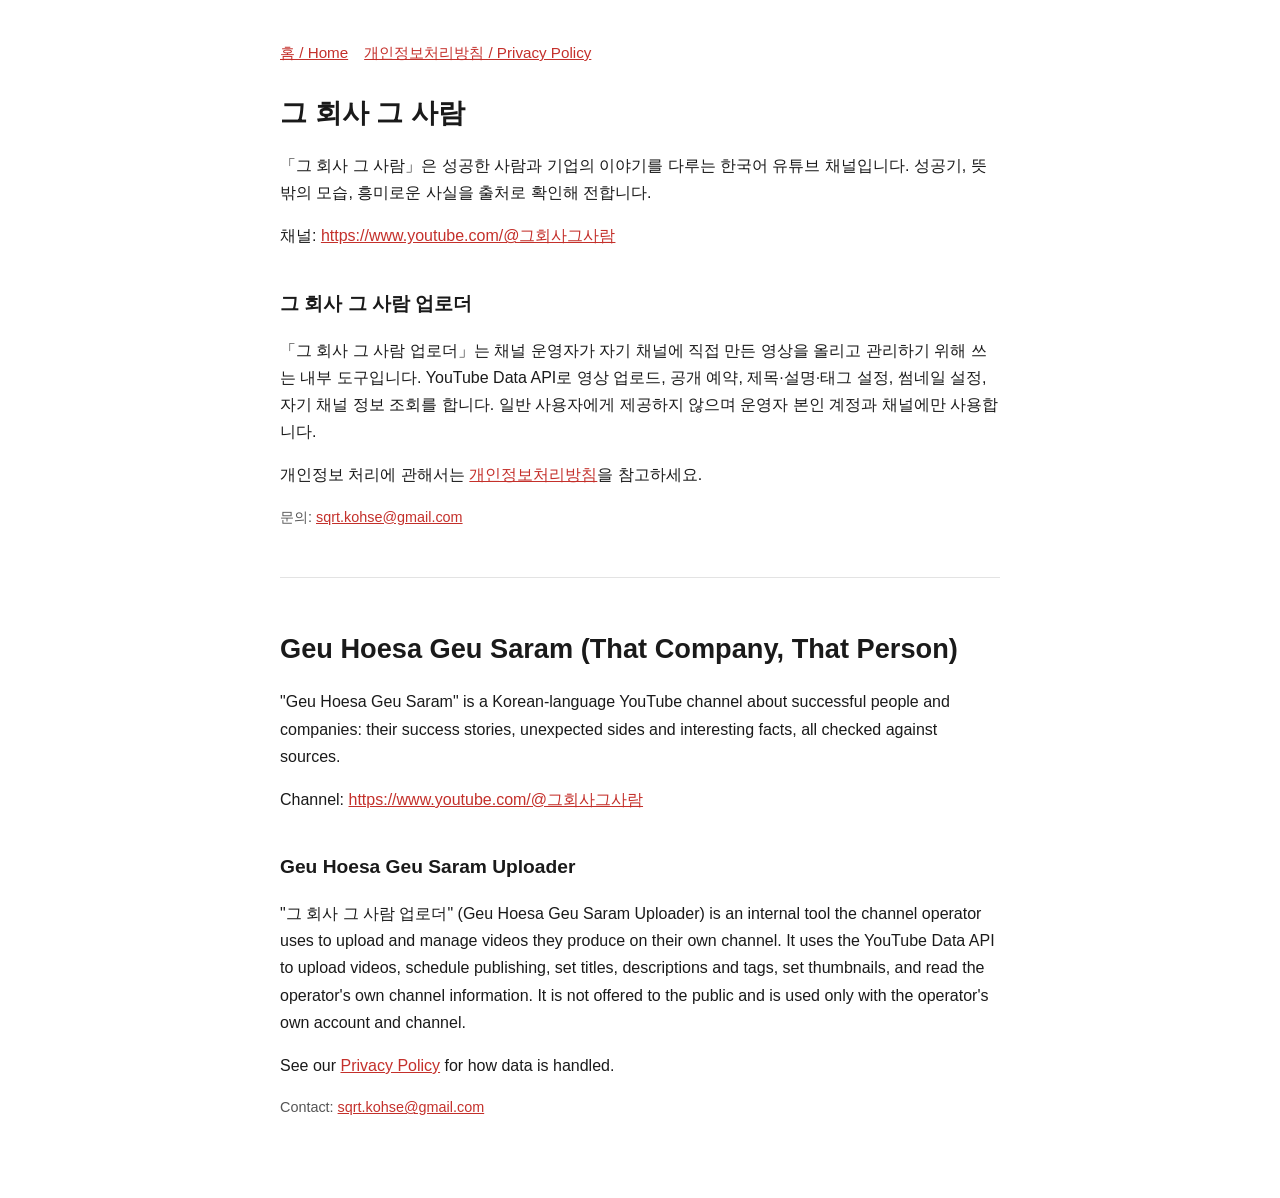
==== index.html @ ab49c770 "Add channel homepage and uploader privacy policy Co-Authored-By: Claude Opus 5.5 <noreply@anthropic." ====
<!doctype html>
<html lang="ko">
<head>
<meta charset="utf-8"><meta name="viewport" content="width=device-width,initial-scale=1">
<title>그 회사 그 사람</title>
<meta name="description" content="성공한 사람과 기업의 이야기를 다루는 한국어 유튜브 채널 「그 회사 그 사람」과 그 업로드 도구 소개">
<link rel="stylesheet" href="style.css">
</head>
<body><main>
<nav><a href="./">홈 / Home</a><a href="privacy.html">개인정보처리방침 / Privacy Policy</a></nav>

<h1>그 회사 그 사람</h1>
<p>「그 회사 그 사람」은 성공한 사람과 기업의 이야기를 다루는 한국어 유튜브 채널입니다. 성공기, 뜻밖의 모습, 흥미로운 사실을 출처로 확인해 전합니다.</p>
<p>채널: <a href="https://www.youtube.com/@그회사그사람">https://www.youtube.com/@그회사그사람</a></p>

<h2>그 회사 그 사람 업로더</h2>
<p>「그 회사 그 사람 업로더」는 채널 운영자가 자기 채널에 직접 만든 영상을 올리고 관리하기 위해 쓰는 내부 도구입니다. YouTube Data API로 영상 업로드, 공개 예약, 제목·설명·태그 설정, 썸네일 설정, 자기 채널 정보 조회를 합니다. 일반 사용자에게 제공하지 않으며 운영자 본인 계정과 채널에만 사용합니다.</p>
<p>개인정보 처리에 관해서는 <a href="privacy.html">개인정보처리방침</a>을 참고하세요.</p>
<p class="muted">문의: <a href="mailto:sqrt.kohse@gmail.com">sqrt.kohse@gmail.com</a></p>

<hr>

<h1 lang="en">Geu Hoesa Geu Saram (That Company, That Person)</h1>
<p lang="en">"Geu Hoesa Geu Saram" is a Korean-language YouTube channel about successful people and companies: their success stories, unexpected sides and interesting facts, all checked against sources.</p>
<p lang="en">Channel: <a href="https://www.youtube.com/@그회사그사람">https://www.youtube.com/@그회사그사람</a></p>

<h2 lang="en">Geu Hoesa Geu Saram Uploader</h2>
<p lang="en">"그 회사 그 사람 업로더" (Geu Hoesa Geu Saram Uploader) is an internal tool the channel operator uses to upload and manage videos they produce on their own channel. It uses the YouTube Data API to upload videos, schedule publishing, set titles, descriptions and tags, set thumbnails, and read the operator's own channel information. It is not offered to the public and is used only with the operator's own account and channel.</p>
<p lang="en">See our <a href="privacy.html">Privacy Policy</a> for how data is handled.</p>
<p class="muted" lang="en">Contact: <a href="mailto:sqrt.kohse@gmail.com">sqrt.kohse@gmail.com</a></p>
</main></body>
</html>
---- style.css ----
:root{--bg:#fff;--fg:#1a1a1a;--muted:#555;--line:#e3e3e3;--accent:#c4302b}
@media (prefers-color-scheme:dark){:root{--bg:#121212;--fg:#ececec;--muted:#aaa;--line:#2c2c2c;--accent:#ff5a52}}
body{margin:0;background:var(--bg);color:var(--fg);font:16px/1.7 -apple-system,"Apple SD Gothic Neo","Noto Sans KR",sans-serif}
main{max-width:720px;margin:0 auto;padding:40px 16px 64px}
h1{font-size:1.7rem;margin:0 0 .3em}h2{font-size:1.2rem;margin-top:2em}
a{color:var(--accent)}p,li{color:var(--fg)}.muted{color:var(--muted);font-size:.9rem}
hr{border:0;border-top:1px solid var(--line);margin:48px 0}
nav{margin-bottom:24px;font-size:.95rem}nav a{margin-right:16px}
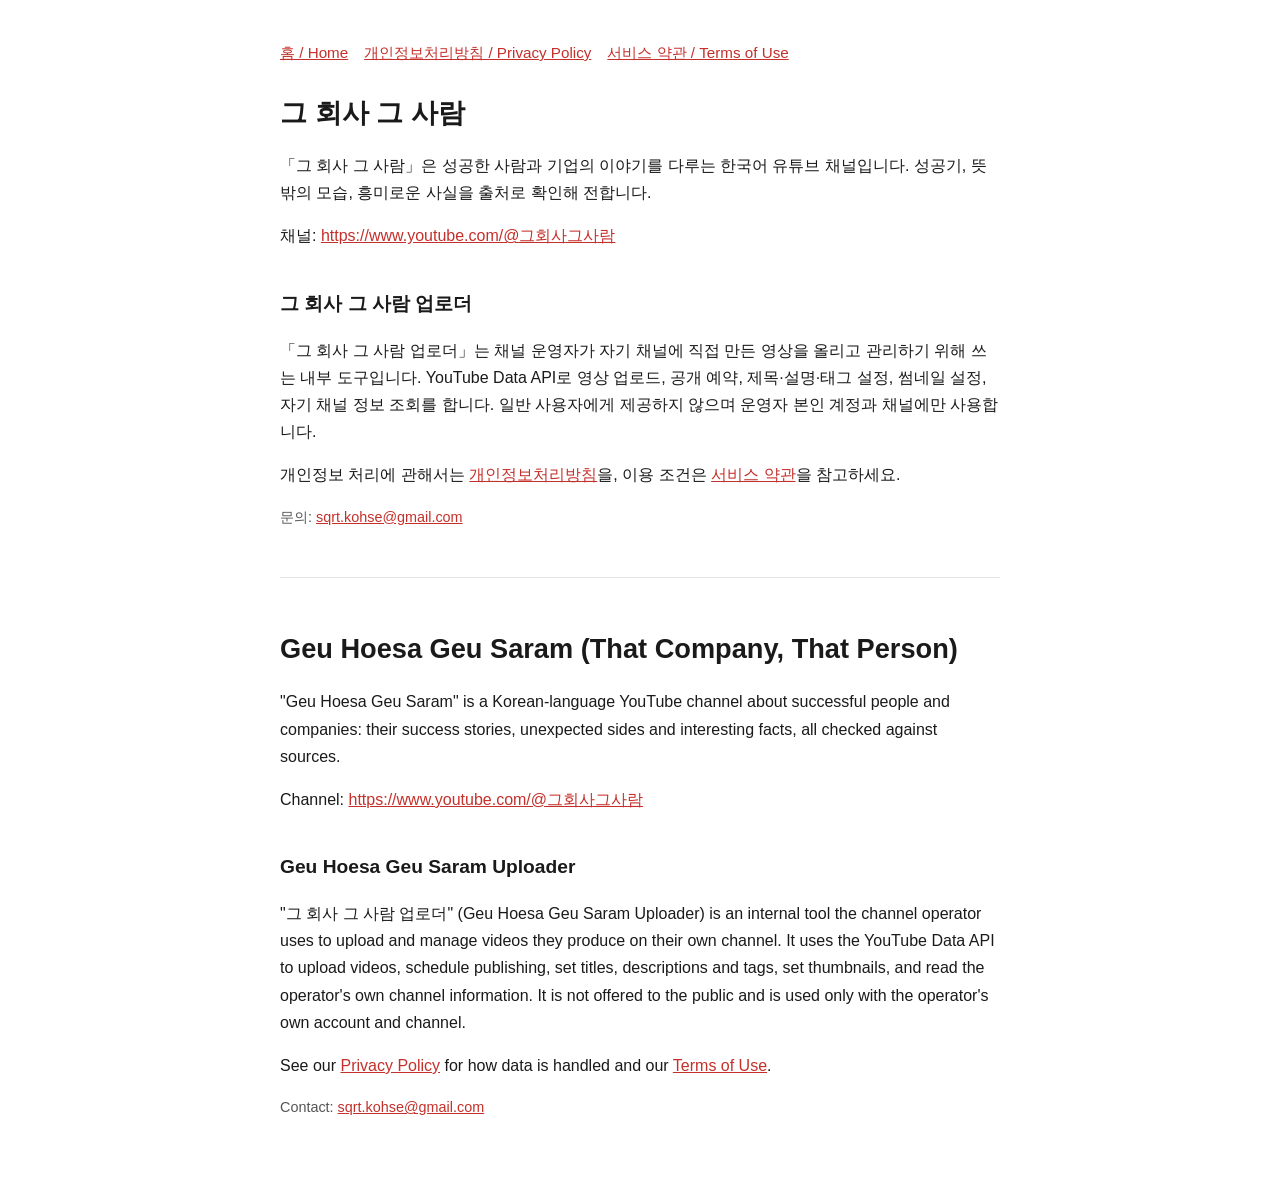
==== commit b589b991: "Add Terms of Use page and link it from home and privacy pages Co-Authored-By: Claude Opus 5.5 <norep" ====
--- a/index.html
+++ b/index.html
@@ -7,7 +7,7 @@
 <link rel="stylesheet" href="style.css">
 </head>
 <body><main>
-<nav><a href="./">홈 / Home</a><a href="privacy.html">개인정보처리방침 / Privacy Policy</a></nav>
+<nav><a href="./">홈 / Home</a><a href="privacy.html">개인정보처리방침 / Privacy Policy</a><a href="terms.html">서비스 약관 / Terms of Use</a></nav>
 
 <h1>그 회사 그 사람</h1>
 <p>「그 회사 그 사람」은 성공한 사람과 기업의 이야기를 다루는 한국어 유튜브 채널입니다. 성공기, 뜻밖의 모습, 흥미로운 사실을 출처로 확인해 전합니다.</p>
@@ -15,7 +15,7 @@
 
 <h2>그 회사 그 사람 업로더</h2>
 <p>「그 회사 그 사람 업로더」는 채널 운영자가 자기 채널에 직접 만든 영상을 올리고 관리하기 위해 쓰는 내부 도구입니다. YouTube Data API로 영상 업로드, 공개 예약, 제목·설명·태그 설정, 썸네일 설정, 자기 채널 정보 조회를 합니다. 일반 사용자에게 제공하지 않으며 운영자 본인 계정과 채널에만 사용합니다.</p>
-<p>개인정보 처리에 관해서는 <a href="privacy.html">개인정보처리방침</a>을 참고하세요.</p>
+<p>개인정보 처리에 관해서는 <a href="privacy.html">개인정보처리방침</a>을, 이용 조건은 <a href="terms.html">서비스 약관</a>을 참고하세요.</p>
 <p class="muted">문의: <a href="mailto:sqrt.kohse@gmail.com">sqrt.kohse@gmail.com</a></p>
 
 <hr>
@@ -26,7 +26,7 @@
 
 <h2 lang="en">Geu Hoesa Geu Saram Uploader</h2>
 <p lang="en">"그 회사 그 사람 업로더" (Geu Hoesa Geu Saram Uploader) is an internal tool the channel operator uses to upload and manage videos they produce on their own channel. It uses the YouTube Data API to upload videos, schedule publishing, set titles, descriptions and tags, set thumbnails, and read the operator's own channel information. It is not offered to the public and is used only with the operator's own account and channel.</p>
-<p lang="en">See our <a href="privacy.html">Privacy Policy</a> for how data is handled.</p>
+<p lang="en">See our <a href="privacy.html">Privacy Policy</a> for how data is handled and our <a href="terms.html">Terms of Use</a>.</p>
 <p class="muted" lang="en">Contact: <a href="mailto:sqrt.kohse@gmail.com">sqrt.kohse@gmail.com</a></p>
 </main></body>
 </html>
